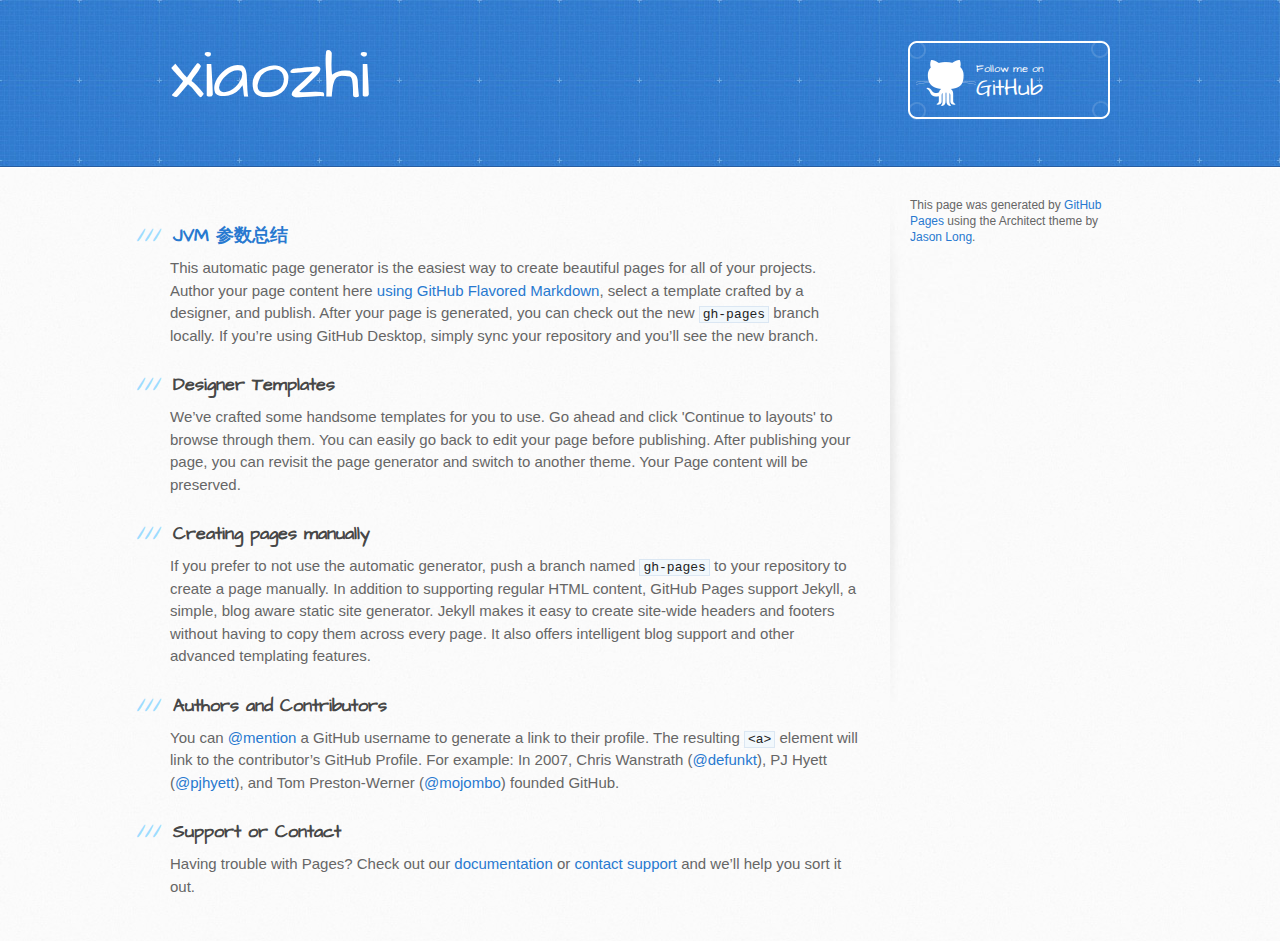
==== index.html @ ee36c2a1 "update jvm parameters" ====
<!DOCTYPE html>
<html>
  <head>
    <meta charset='utf-8'>
    <meta http-equiv="X-UA-Compatible" content="chrome=1">
    <meta name="viewport" content="width=device-width, initial-scale=1, maximum-scale=1">
    <link href='https://fonts.googleapis.com/css?family=Architects+Daughter' rel='stylesheet' type='text/css'>
    <link rel="stylesheet" type="text/css" href="stylesheets/stylesheet.css" media="screen">
    <link rel="stylesheet" type="text/css" href="stylesheets/github-light.css" media="screen">
    <link rel="stylesheet" type="text/css" href="stylesheets/print.css" media="print">

    <!--[if lt IE 9]>
    <script src="//html5shiv.googlecode.com/svn/trunk/html5.js"></script>
    <![endif]-->

    <title>xiaozhi by feshfans</title>
  </head>

  <body>
    <header>
      <div class="inner">
        <h1>xiaozhi</h1>
        <h2></h2>
        <a href="https://github.com/feshfans" class="button"><small>Follow me on</small> GitHub</a>
      </div>
    </header>

    <div id="content-wrapper">
      <div class="inner clearfix">
        <section id="main-content">
          <h3>
<a id="jvm-parameters" href="article/JVM-parameters.html" ></span>JVM 参数总结</a></h3>

<p>This automatic page generator is the easiest way to create beautiful pages for all of your projects. Author your page content here <a href="https://guides.github.com/features/mastering-markdown/">using GitHub Flavored Markdown</a>, select a template crafted by a designer, and publish. After your page is generated, you can check out the new <code>gh-pages</code> branch locally. If you’re using GitHub Desktop, simply sync your repository and you’ll see the new branch.</p>

<h3>
<a id="designer-templates" class="anchor" href="#designer-templates" aria-hidden="true"><span aria-hidden="true" class="octicon octicon-link"></span></a>Designer Templates</h3>

<p>We’ve crafted some handsome templates for you to use. Go ahead and click 'Continue to layouts' to browse through them. You can easily go back to edit your page before publishing. After publishing your page, you can revisit the page generator and switch to another theme. Your Page content will be preserved.</p>

<h3>
<a id="creating-pages-manually" class="anchor" href="#creating-pages-manually" aria-hidden="true"><span aria-hidden="true" class="octicon octicon-link"></span></a>Creating pages manually</h3>

<p>If you prefer to not use the automatic generator, push a branch named <code>gh-pages</code> to your repository to create a page manually. In addition to supporting regular HTML content, GitHub Pages support Jekyll, a simple, blog aware static site generator. Jekyll makes it easy to create site-wide headers and footers without having to copy them across every page. It also offers intelligent blog support and other advanced templating features.</p>

<h3>
<a id="authors-and-contributors" class="anchor" href="#authors-and-contributors" aria-hidden="true"><span aria-hidden="true" class="octicon octicon-link"></span></a>Authors and Contributors</h3>

<p>You can <a href="https://help.github.com/articles/basic-writing-and-formatting-syntax/#mentioning-users-and-teams" class="user-mention">@mention</a> a GitHub username to generate a link to their profile. The resulting <code>&lt;a&gt;</code> element will link to the contributor’s GitHub Profile. For example: In 2007, Chris Wanstrath (<a href="https://github.com/defunkt" class="user-mention">@defunkt</a>), PJ Hyett (<a href="https://github.com/pjhyett" class="user-mention">@pjhyett</a>), and Tom Preston-Werner (<a href="https://github.com/mojombo" class="user-mention">@mojombo</a>) founded GitHub.</p>

<h3>
<a id="support-or-contact" class="anchor" href="#support-or-contact" aria-hidden="true"><span aria-hidden="true" class="octicon octicon-link"></span></a>Support or Contact</h3>

<p>Having trouble with Pages? Check out our <a href="https://help.github.com/pages">documentation</a> or <a href="https://github.com/contact">contact support</a> and we’ll help you sort it out.</p>
        </section>

        <aside id="sidebar">


          <p>This page was generated by <a href="https://pages.github.com">GitHub Pages</a> using the Architect theme by <a href="https://twitter.com/jasonlong">Jason Long</a>.</p>
        </aside>
      </div>
    </div>


  </body>
</html>
---- stylesheets/stylesheet.css ----
/*! normalize.css v3.0.2 | MIT License | git.io/normalize */

/**
 * 1. Set default font family to sans-serif.
 * 2. Prevent iOS text size adjust after orientation change, without disabling
 *    user zoom.
 */

html {
  font-family: sans-serif; /* 1 */
  -webkit-text-size-adjust: 100%; /* 2 */
  -ms-text-size-adjust: 100%; /* 2 */
}

/**
 * Remove default margin.
 */

body {
  margin: 0;
}

/* HTML5 display definitions
   ========================================================================== */

/**
 * Correct `block` display not defined for any HTML5 element in IE 8/9.
 * Correct `block` display not defined for `details` or `summary` in IE 10/11
 * and Firefox.
 * Correct `block` display not defined for `main` in IE 11.
 */

article,
aside,
details,
figcaption,
figure,
footer,
header,
hgroup,
main,
menu,
nav,
section,
summary {
  display: block;
}

/**
 * 1. Correct `inline-block` display not defined in IE 8/9.
 * 2. Normalize vertical alignment of `progress` in Chrome, Firefox, and Opera.
 */

audio,
canvas,
progress,
video {
  display: inline-block; /* 1 */
  vertical-align: baseline; /* 2 */
}

/**
 * Prevent modern browsers from displaying `audio` without controls.
 * Remove excess height in iOS 5 devices.
 */

audio:not([controls]) {
  display: none;
  height: 0;
}

/**
 * Address `[hidden]` styling not present in IE 8/9/10.
 * Hide the `template` element in IE 8/9/11, Safari, and Firefox < 22.
 */

[hidden],
template {
  display: none;
}

/* Links
   ========================================================================== */

/**
 * Remove the gray background color from active links in IE 10.
 */

a {
  background-color: transparent;
}

/**
 * Improve readability when focused and also mouse hovered in all browsers.
 */

a:active,
a:hover {
  outline: 0;
}

/* Text-level semantics
   ========================================================================== */

/**
 * Address styling not present in IE 8/9/10/11, Safari, and Chrome.
 */

abbr[title] {
  border-bottom: 1px dotted;
}

/**
 * Address style set to `bolder` in Firefox 4+, Safari, and Chrome.
 */

b,
strong {
  font-weight: bold;
}

/**
 * Address styling not present in Safari and Chrome.
 */

dfn {
  font-style: italic;
}

/**
 * Address variable `h1` font-size and margin within `section` and `article`
 * contexts in Firefox 4+, Safari, and Chrome.
 */

h1 {
  margin: 0.67em 0;
  font-size: 2em;
}

/**
 * Address styling not present in IE 8/9.
 */

mark {
  color: #000;
  background: #ff0;
}

/**
 * Address inconsistent and variable font size in all browsers.
 */

small {
  font-size: 80%;
}

/**
 * Prevent `sub` and `sup` affecting `line-height` in all browsers.
 */

sub,
sup {
  position: relative;
  font-size: 75%;
  line-height: 0;
  vertical-align: baseline;
}

sup {
  top: -0.5em;
}

sub {
  bottom: -0.25em;
}

/* Embedded content
   ========================================================================== */

/**
 * Remove border when inside `a` element in IE 8/9/10.
 */

img {
  border: 0;
}

/**
 * Correct overflow not hidden in IE 9/10/11.
 */

svg:not(:root) {
  overflow: hidden;
}

/* Grouping content
   ========================================================================== */

/**
 * Address margin not present in IE 8/9 and Safari.
 */

figure {
  margin: 1em 40px;
}

/**
 * Address differences between Firefox and other browsers.
 */

hr {
  height: 0;
  -moz-box-sizing: content-box;
  box-sizing: content-box;
}

/**
 * Contain overflow in all browsers.
 */

pre {
  overflow: auto;
}

/**
 * Address odd `em`-unit font size rendering in all browsers.
 */

code,
kbd,
pre,
samp {
  font-family: monospace, monospace;
  font-size: 1em;
}

/* Forms
   ========================================================================== */

/**
 * Known limitation: by default, Chrome and Safari on OS X allow very limited
 * styling of `select`, unless a `border` property is set.
 */

/**
 * 1. Correct color not being inherited.
 *    Known issue: affects color of disabled elements.
 * 2. Correct font properties not being inherited.
 * 3. Address margins set differently in Firefox 4+, Safari, and Chrome.
 */

button,
input,
optgroup,
select,
textarea {
  margin: 0; /* 3 */
  font: inherit; /* 2 */
  color: inherit; /* 1 */
}

/**
 * Address `overflow` set to `hidden` in IE 8/9/10/11.
 */

button {
  overflow: visible;
}

/**
 * Address inconsistent `text-transform` inheritance for `button` and `select`.
 * All other form control elements do not inherit `text-transform` values.
 * Correct `button` style inheritance in Firefox, IE 8/9/10/11, and Opera.
 * Correct `select` style inheritance in Firefox.
 */

button,
select {
  text-transform: none;
}

/**
 * 1. Avoid the WebKit bug in Android 4.0.* where (2) destroys native `audio`
 *    and `video` controls.
 * 2. Correct inability to style clickable `input` types in iOS.
 * 3. Improve usability and consistency of cursor style between image-type
 *    `input` and others.
 */

button,
html input[type="button"], /* 1 */
input[type="reset"],
input[type="submit"] {
  -webkit-appearance: button; /* 2 */
  cursor: pointer; /* 3 */
}

/**
 * Re-set default cursor for disabled elements.
 */

button[disabled],
html input[disabled] {
  cursor: default;
}

/**
 * Remove inner padding and border in Firefox 4+.
 */

button::-moz-focus-inner,
input::-moz-focus-inner {
  padding: 0;
  border: 0;
}

/**
 * Address Firefox 4+ setting `line-height` on `input` using `!important` in
 * the UA stylesheet.
 */

input {
  line-height: normal;
}

/**
 * It's recommended that you don't attempt to style these elements.
 * Firefox's implementation doesn't respect box-sizing, padding, or width.
 *
 * 1. Address box sizing set to `content-box` in IE 8/9/10.
 * 2. Remove excess padding in IE 8/9/10.
 */

input[type="checkbox"],
input[type="radio"] {
  box-sizing: border-box; /* 1 */
  padding: 0; /* 2 */
}

/**
 * Fix the cursor style for Chrome's increment/decrement buttons. For certain
 * `font-size` values of the `input`, it causes the cursor style of the
 * decrement button to change from `default` to `text`.
 */

input[type="number"]::-webkit-inner-spin-button,
input[type="number"]::-webkit-outer-spin-button {
  height: auto;
}

/**
 * 1. Address `appearance` set to `searchfield` in Safari and Chrome.
 * 2. Address `box-sizing` set to `border-box` in Safari and Chrome
 *    (include `-moz` to future-proof).
 */

input[type="search"] {
  -webkit-box-sizing: content-box; /* 2 */
  -moz-box-sizing: content-box;
  box-sizing: content-box;
  -webkit-appearance: textfield; /* 1 */
}

/**
 * Remove inner padding and search cancel button in Safari and Chrome on OS X.
 * Safari (but not Chrome) clips the cancel button when the search input has
 * padding (and `textfield` appearance).
 */

input[type="search"]::-webkit-search-cancel-button,
input[type="search"]::-webkit-search-decoration {
  -webkit-appearance: none;
}

/**
 * Define consistent border, margin, and padding.
 */

fieldset {
  padding: 0.35em 0.625em 0.75em;
  margin: 0 2px;
  border: 1px solid #c0c0c0;
}

/**
 * 1. Correct `color` not being inherited in IE 8/9/10/11.
 * 2. Remove padding so people aren't caught out if they zero out fieldsets.
 */

legend {
  padding: 0; /* 2 */
  border: 0; /* 1 */
}

/**
 * Remove default vertical scrollbar in IE 8/9/10/11.
 */

textarea {
  overflow: auto;
}

/**
 * Don't inherit the `font-weight` (applied by a rule above).
 * NOTE: the default cannot safely be changed in Chrome and Safari on OS X.
 */

optgroup {
  font-weight: bold;
}

/* Tables
   ========================================================================== */

/**
 * Remove most spacing between table cells.
 */

table {
  border-spacing: 0;
  border-collapse: collapse;
}

td,
th {
  padding: 0;
}

/* LAYOUT STYLES */
body {
  font-family: 'Helvetica Neue', Helvetica, Arial, serif;
  font-size: 15px;
  font-weight: 400;
  line-height: 1.5;
  color: #666;
  background: #fafafa url(../images/body-bg.jpg) 0 0 repeat;
}

p {
  margin-top: 0;
}

a {
  color: #2879d0;
}
a:hover {
  color: #2268b2;
}

header {
  padding-top: 40px;
  padding-bottom: 40px;
  font-family: 'Architects Daughter', 'Helvetica Neue', Helvetica, Arial, serif;
  background: #2e7bcf url(../images/header-bg.jpg) 0 0 repeat-x;
  border-bottom: solid 1px #275da1;
}

header h1 {
  width: 540px;
  margin-top: 0;
  margin-bottom: 0.2em;
  font-size: 72px;
  font-weight: normal;
  line-height: 1;
  color: #fff;
  letter-spacing: -1px;
}

header h2 {
  width: 540px;
  margin-top: 0;
  margin-bottom: 0;
  font-size: 26px;
  font-weight: normal;
  line-height: 1.3;
  color: #9ddcff;
  letter-spacing: 0;
}

.inner {
  position: relative;
  width: 940px;
  margin: 0 auto;
}

#content-wrapper {
  padding-top: 30px;
  border-top: solid 1px #fff;
}

#main-content {
  float: left;
  width: 690px;
}

#main-content img {
  max-width: 100%;
}

aside#sidebar {
  float: right;
  width: 200px;
  min-height: 504px;
  padding-left: 20px;
  font-size: 12px;
  line-height: 1.3;
  background: transparent url(../images/sidebar-bg.jpg) 0 0 no-repeat;
}

aside#sidebar p.repo-owner,
aside#sidebar p.repo-owner a {
  font-weight: bold;
}

#downloads {
  margin-bottom: 40px;
}

a.button {
  width: 134px;
  height: 58px;
  padding-top: 22px;
  padding-left: 68px;
  font-family: 'Architects Daughter', 'Helvetica Neue', Helvetica, Arial, serif;
  font-size: 23px;
  line-height: 1.2;
  color: #fff;
}
a.button small {
  display: block;
  font-size: 11px;
}
header a.button {
  position: absolute;
  top: 0;
  right: 0;
  background: transparent url(../images/github-button.png) 0 0 no-repeat;
}
aside a.button {
  display: block;
  width: 138px;
  padding-left: 64px;
  margin-bottom: 20px;
  font-size: 21px;
  background: transparent url(../images/download-button.png) 0 0 no-repeat;
}

code, pre {
  margin-bottom: 30px;
  font-family: Monaco, "Bitstream Vera Sans Mono", "Lucida Console", Terminal, monospace;
  font-size: 13px;
  color: #222;
}

code {
  padding: 0 3px;
  background-color: #f2f8fc;
  border: solid 1px #dbe7f3;
}

pre {
  padding: 20px;
  overflow: auto;
  text-shadow: none;
  background: #fff;
  border: solid 1px #f2f2f2;
}
pre code {
  padding: 0;
  color: #2879d0;
  background-color: #fff;
  border: none;
}

ul, ol, dl {
  margin-bottom: 20px;
}


/* COMMON STYLES */

hr {
  height: 0;
  margin-top: 1em;
  margin-bottom: 1em;
  border: 0;
  border-top: solid 1px #ddd;
}

table {
  width: 100%;
  border: 1px solid #ebebeb;
}

th {
  font-weight: 500;
}

td {
  font-weight: 300;
  text-align: center;
  border: 1px solid #ebebeb;
}

form {
  padding: 20px;
  background: #f2f2f2;

}


/* GENERAL ELEMENT TYPE STYLES */

#main-content h1 {
  margin-top: 0;
  margin-bottom: 0;
  font-family: 'Architects Daughter', 'Helvetica Neue', Helvetica, Arial, serif;
  font-size: 2.8em;
  font-weight: normal;
  color: #474747;
  text-indent: 6px;
  letter-spacing: -1px;
}

#main-content h1:before {
  padding-right: 0.3em;
  margin-left: -0.9em;
  color: #9ddcff;
  content: "/";
}

#main-content h2 {
  margin-bottom: 8px;
  font-family: 'Architects Daughter', 'Helvetica Neue', Helvetica, Arial, serif;
  font-size: 22px;
  font-weight: bold;
  color: #474747;
  text-indent: 4px;
}
#main-content h2:before {
  padding-right: 0.3em;
  margin-left: -1.5em;
  content: "//";
  color: #9ddcff;
}

#main-content h3 {
  margin-top: 24px;
  margin-bottom: 8px;
  font-family: 'Architects Daughter', 'Helvetica Neue', Helvetica, Arial, serif;
  font-size: 18px;
  font-weight: bold;
  color: #474747;
  text-indent: 3px;
}

#main-content h3:before {
  padding-right: 0.3em;
  margin-left: -2em;
  content: "///";
  color: #9ddcff;
}

#main-content h4 {
  margin-bottom: 8px;
  font-family: 'Architects Daughter', 'Helvetica Neue', Helvetica, Arial, serif;
  font-size: 15px;
  font-weight: bold;
  color: #474747;
  text-indent: 3px;
}

h4:before {
  padding-right: 0.3em;
  margin-left: -2.8em;
  content: "////";
  color: #9ddcff;
}

#main-content h5 {
  margin-bottom: 8px;
  font-family: 'Architects Daughter', 'Helvetica Neue', Helvetica, Arial, serif;
  font-size: 14px;
  color: #474747;
  text-indent: 3px;
}
h5:before {
  padding-right: 0.3em;
  margin-left: -3.2em;
  content: "/////";
  color: #9ddcff;
}

#main-content h6 {
  margin-bottom: 8px;
  font-family: 'Architects Daughter', 'Helvetica Neue', Helvetica, Arial, serif;
  font-size: .8em;
  color: #474747;
  text-indent: 3px;
}
h6:before {
  padding-right: 0.3em;
  margin-left: -3.7em;
  content: "//////";
  color: #9ddcff;
}

p {
  margin-bottom: 20px;
}

a {
  text-decoration: none;
}

p a {
  font-weight: 400;
}

blockquote {
  padding: 0 0 0 30px;
  margin-bottom: 20px;
  font-size: 1.6em;
  border-left: 10px solid #e9e9e9;
}

ul {
  list-style-position: inside;
  list-style: disc;
  padding-left: 20px;
}

ol {
  list-style-position: inside;
  list-style: decimal;
  padding-left: 3px;
}

dl dd {
  font-style: italic;
  font-weight: 100;
}

footer {
  padding-top: 20px;
  padding-bottom: 30px;
  margin-top: 40px;
  font-size: 13px;
  color: #aaa;
  background: transparent url('../images/hr.png') 0 0 no-repeat;
}

footer a {
  color: #666;
}
footer a:hover {
  color: #444;
}

/* MISC */
.clearfix:after {
  display: block;
  height: 0;
  clear: both;
  visibility: hidden;
  content: '.';
}

.clearfix {display: inline-block;}
* html .clearfix {height: 1%;}
.clearfix {display: block;}

/* #Media Queries
================================================== */

/* Smaller than standard 960 (devices and browsers) */
@media only screen and (max-width: 959px) { }

/* Tablet Portrait size to standard 960 (devices and browsers) */
@media only screen and (min-width: 768px) and (max-width: 959px) {
  .inner {
    width: 740px;
  }
  header h1, header h2 {
    width: 340px;
  }
  header h1 {
    font-size: 60px;
  }
  header h2 {
    font-size: 30px;
  }
  #main-content {
    width: 490px;
  }
  #main-content h1:before,
  #main-content h2:before,
  #main-content h3:before,
  #main-content h4:before,
  #main-content h5:before,
  #main-content h6:before {
    padding-right: 0;
    margin-left: 0;
    content: none;
  }
}

/* All Mobile Sizes (devices and browser) */
@media only screen and (max-width: 767px) {
  .inner {
    width: 93%;
  }
  header {
    padding: 20px 0;
  }
  header .inner {
    position: relative;
  }
  header h1, header h2 {
    width: 100%;
  }
  header h1 {
    font-size: 48px;
  }
  header h2 {
    font-size: 24px;
  }
  header a.button {
    position: relative;
    display: inline-block;
    width: auto;
    height: auto;
    padding: 5px 10px;
    margin-top: 15px;
    font-size: 13px;
    line-height: 1;
    color: #2879d0;
    text-align: center;
    background-color: #9ddcff;
    background-image: none;
    border-radius: 5px;
    -moz-border-radius: 5px;
    -webkit-border-radius: 5px;
  }
  header a.button small {
    display: inline;
    font-size: 13px;
  }
  #main-content,
  aside#sidebar {
    float: none;
    width: 100% ! important;
  }
  aside#sidebar {
    min-height: 0;
    padding: 20px 0;
    margin-top: 20px;
    background-image: none;
    border-top: solid 1px #ddd;
  }
  aside#sidebar a.button {
    display: none;
  }
  #main-content h1:before,
  #main-content h2:before,
  #main-content h3:before,
  #main-content h4:before,
  #main-content h5:before,
  #main-content h6:before {
    padding-right: 0;
    margin-left: 0;
    content: none;
  }
}

/* Mobile Landscape Size to Tablet Portrait (devices and browsers) */
@media only screen and (min-width: 480px) and (max-width: 767px) { }

/* Mobile Portrait Size to Mobile Landscape Size (devices and browsers) */
@media only screen and (max-width: 479px) { }
---- stylesheets/github-light.css ----
/*
The MIT License (MIT)

Copyright (c) 2015 GitHub, Inc.

Permission is hereby granted, free of charge, to any person obtaining a copy
of this software and associated documentation files (the "Software"), to deal
in the Software without restriction, including without limitation the rights
to use, copy, modify, merge, publish, distribute, sublicense, and/or sell
copies of the Software, and to permit persons to whom the Software is
furnished to do so, subject to the following conditions:

The above copyright notice and this permission notice shall be included in all
copies or substantial portions of the Software.

THE SOFTWARE IS PROVIDED "AS IS", WITHOUT WARRANTY OF ANY KIND, EXPRESS OR
IMPLIED, INCLUDING BUT NOT LIMITED TO THE WARRANTIES OF MERCHANTABILITY,
FITNESS FOR A PARTICULAR PURPOSE AND NONINFRINGEMENT. IN NO EVENT SHALL THE
AUTHORS OR COPYRIGHT HOLDERS BE LIABLE FOR ANY CLAIM, DAMAGES OR OTHER
LIABILITY, WHETHER IN AN ACTION OF CONTRACT, TORT OR OTHERWISE, ARISING FROM,
OUT OF OR IN CONNECTION WITH THE SOFTWARE OR THE USE OR OTHER DEALINGS IN THE
SOFTWARE.

*/

.pl-c /* comment */ {
  color: #969896;
}

.pl-c1      /* constant, markup.raw, meta.diff.header, meta.module-reference, meta.property-name, support, support.constant, support.variable, variable.other.constant */,
.pl-s .pl-v /* string variable */ {
  color: #0086b3;
}

.pl-e  /* entity */,
.pl-en /* entity.name */ {
  color: #795da3;
}

.pl-s .pl-s1 /* string source */,
.pl-smi      /* storage.modifier.import, storage.modifier.package, storage.type.java, variable.other, variable.parameter.function */ {
  color: #333;
}

.pl-ent /* entity.name.tag */ {
  color: #63a35c;
}

.pl-k /* keyword, storage, storage.type */ {
  color: #a71d5d;
}

.pl-pds              /* punctuation.definition.string, string.regexp.character-class */,
.pl-s                /* string */,
.pl-s .pl-pse .pl-s1 /* string punctuation.section.embedded source */,
.pl-sr               /* string.regexp */,
.pl-sr .pl-cce       /* string.regexp constant.character.escape */,
.pl-sr .pl-sra       /* string.regexp string.regexp.arbitrary-repitition */,
.pl-sr .pl-sre       /* string.regexp source.ruby.embedded */ {
  color: #183691;
}

.pl-v /* variable */ {
  color: #ed6a43;
}

.pl-id /* invalid.deprecated */ {
  color: #b52a1d;
}

.pl-ii /* invalid.illegal */ {
  background-color: #b52a1d;
  color: #f8f8f8;
}

.pl-sr .pl-cce /* string.regexp constant.character.escape */ {
  color: #63a35c;
  font-weight: bold;
}

.pl-ml /* markup.list */ {
  color: #693a17;
}

.pl-mh        /* markup.heading */,
.pl-mh .pl-en /* markup.heading entity.name */,
.pl-ms        /* meta.separator */ {
  color: #1d3e81;
  font-weight: bold;
}

.pl-mq /* markup.quote */ {
  color: #008080;
}

.pl-mi /* markup.italic */ {
  color: #333;
  font-style: italic;
}

.pl-mb /* markup.bold */ {
  color: #333;
  font-weight: bold;
}

.pl-md /* markup.deleted, meta.diff.header.from-file */ {
  background-color: #ffecec;
  color: #bd2c00;
}

.pl-mi1 /* markup.inserted, meta.diff.header.to-file */ {
  background-color: #eaffea;
  color: #55a532;
}

.pl-mdr /* meta.diff.range */ {
  color: #795da3;
  font-weight: bold;
}

.pl-mo /* meta.output */ {
  color: #1d3e81;
}
---- stylesheets/print.css ----
html, body, div, span, applet, object, iframe,
h1, h2, h3, h4, h5, h6, p, blockquote, pre,
a, abbr, acronym, address, big, cite, code,
del, dfn, em, img, ins, kbd, q, s, samp,
small, strike, strong, sub, sup, tt, var,
b, u, i, center,
dl, dt, dd, ol, ul, li,
fieldset, form, label, legend,
table, caption, tbody, tfoot, thead, tr, th, td,
article, aside, canvas, details, embed,
figure, figcaption, footer, header, hgroup,
menu, nav, output, ruby, section, summary,
time, mark, audio, video {
  padding: 0;
  margin: 0;
  font: inherit;
  font-size: 100%;
  vertical-align: baseline;
  border: 0;
}
/* HTML5 display-role reset for older browsers */
article, aside, details, figcaption, figure,
footer, header, hgroup, menu, nav, section {
  display: block;
}
body {
  line-height: 1;
}
ol, ul {
  list-style: none;
}
blockquote, q {
  quotes: none;
}
blockquote:before, blockquote:after,
q:before, q:after {
  content: '';
  content: none;
}
table {
  border-spacing: 0;
  border-collapse: collapse;
}
body {
  font-family: 'Helvetica Neue', Helvetica, Arial, serif;
  font-size: 13px;
  line-height: 1.5;
  color: #000;
}

a {
  font-weight: bold;
  color: #d5000d;
}

header {
  padding-top: 35px;
  padding-bottom: 10px;
}

header h1 {
  font-size: 48px;
  font-weight: bold;
  line-height: 1.2;
  color: #303030;
  letter-spacing: -1px;
}

header h2 {
  font-size: 24px;
  font-weight: normal;
  line-height: 1.3;
  color: #aaa;
  letter-spacing: -1px;
}
#downloads {
  display: none;
}
#main_content {
  padding-top: 20px;
}

code, pre {
  margin-bottom: 30px;
  font-family: Monaco, "Bitstream Vera Sans Mono", "Lucida Console", Terminal;
  font-size: 12px;
  color: #222;
}

code {
  padding: 0 3px;
}

pre {
  padding: 20px;
  overflow: auto;
  border: solid 1px #ddd;
}
pre code {
  padding: 0;
}

ul, ol, dl {
  margin-bottom: 20px;
}


/* COMMON STYLES */

table {
  width: 100%;
  border: 1px solid #ebebeb;
}

th {
  font-weight: 500;
}

td {
  font-weight: 300;
  text-align: center;
  border: 1px solid #ebebeb;
}

form {
  padding: 20px;
  background: #f2f2f2;

}


/* GENERAL ELEMENT TYPE STYLES */

h1 {
  font-size: 2.8em;
}

h2 {
  margin-bottom: 8px;
  font-size: 22px;
  font-weight: bold;
  color: #303030;
}

h3 {
  margin-bottom: 8px;
  font-size: 18px;
  font-weight: bold;
  color: #d5000d;
}

h4 {
  font-size: 16px;
  font-weight: bold;
  color: #303030;
}

h5 {
  font-size: 1em;
  color: #303030;
}

h6 {
  font-size: .8em;
  color: #303030;
}

p {
  margin-bottom: 20px;
  font-weight: 300;
}

a {
  text-decoration: none;
}

p a {
  font-weight: 400;
}

blockquote {
  padding: 0 0 0 30px;
  margin-bottom: 20px;
  font-size: 1.6em;
  border-left: 10px solid #e9e9e9;
}

ul li {
  padding-left: 20px;
  list-style-position: inside;
  list-style: disc;
}

ol li {
  padding-left: 3px;
  list-style-position: inside;
  list-style: decimal;
}

dl dd {
  font-style: italic;
  font-weight: 100;
}

footer {
  padding-top: 20px;
  padding-bottom: 30px;
  margin-top: 40px;
  font-size: 13px;
  color: #aaa;
}

footer a {
  color: #666;
}

/* MISC */
.clearfix:after {
  display: block;
  height: 0;
  clear: both;
  visibility: hidden;
  content: '.';
}

.clearfix {display: inline-block;}
* html .clearfix {height: 1%;}
.clearfix {display: block;}
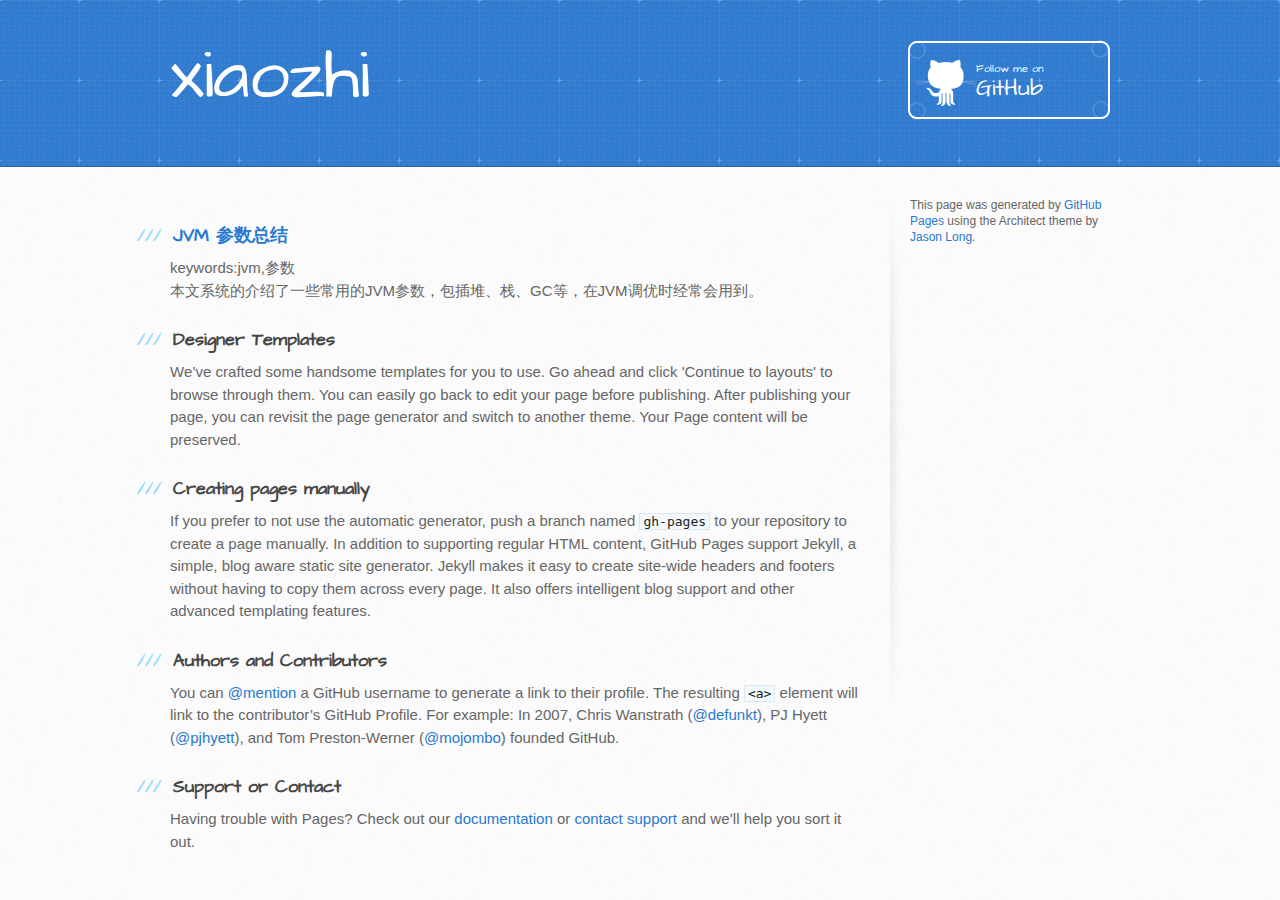
==== commit 82376994: "update jvm parameters" ====
--- a/index.html
+++ b/index.html
@@ -31,7 +31,11 @@
           <h3>
 <a id="jvm-parameters" href="article/JVM-parameters.html" ></span>JVM 参数总结</a></h3>
 
-<p>This automatic page generator is the easiest way to create beautiful pages for all of your projects. Author your page content here <a href="https://guides.github.com/features/mastering-markdown/">using GitHub Flavored Markdown</a>, select a template crafted by a designer, and publish. After your page is generated, you can check out the new <code>gh-pages</code> branch locally. If you’re using GitHub Desktop, simply sync your repository and you’ll see the new branch.</p>
+<p>
+  keywords:jvm,参数<br>
+  本文系统的介绍了一些常用的JVM参数，包插堆、栈、GC等，在JVM调优时经常会用到。
+
+</p>
 
 <h3>
 <a id="designer-templates" class="anchor" href="#designer-templates" aria-hidden="true"><span aria-hidden="true" class="octicon octicon-link"></span></a>Designer Templates</h3>
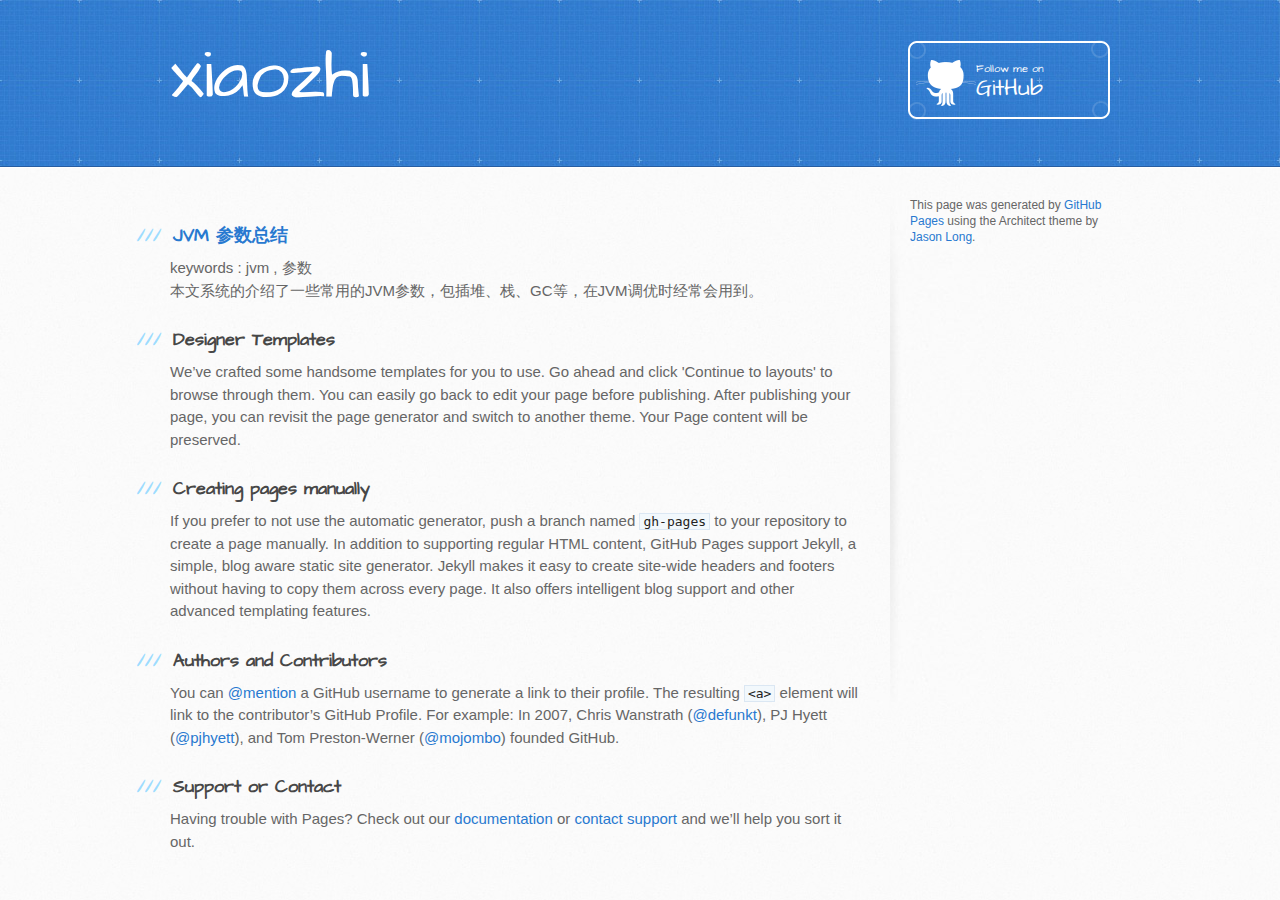
==== commit 6973013b: "update jvm parameters" ====
--- a/index.html
+++ b/index.html
@@ -32,7 +32,7 @@
 <a id="jvm-parameters" href="article/JVM-parameters.html" ></span>JVM 参数总结</a></h3>
 
 <p>
-  keywords:jvm,参数<br>
+  keywords : jvm , 参数<br>
   本文系统的介绍了一些常用的JVM参数，包插堆、栈、GC等，在JVM调优时经常会用到。
 
 </p>
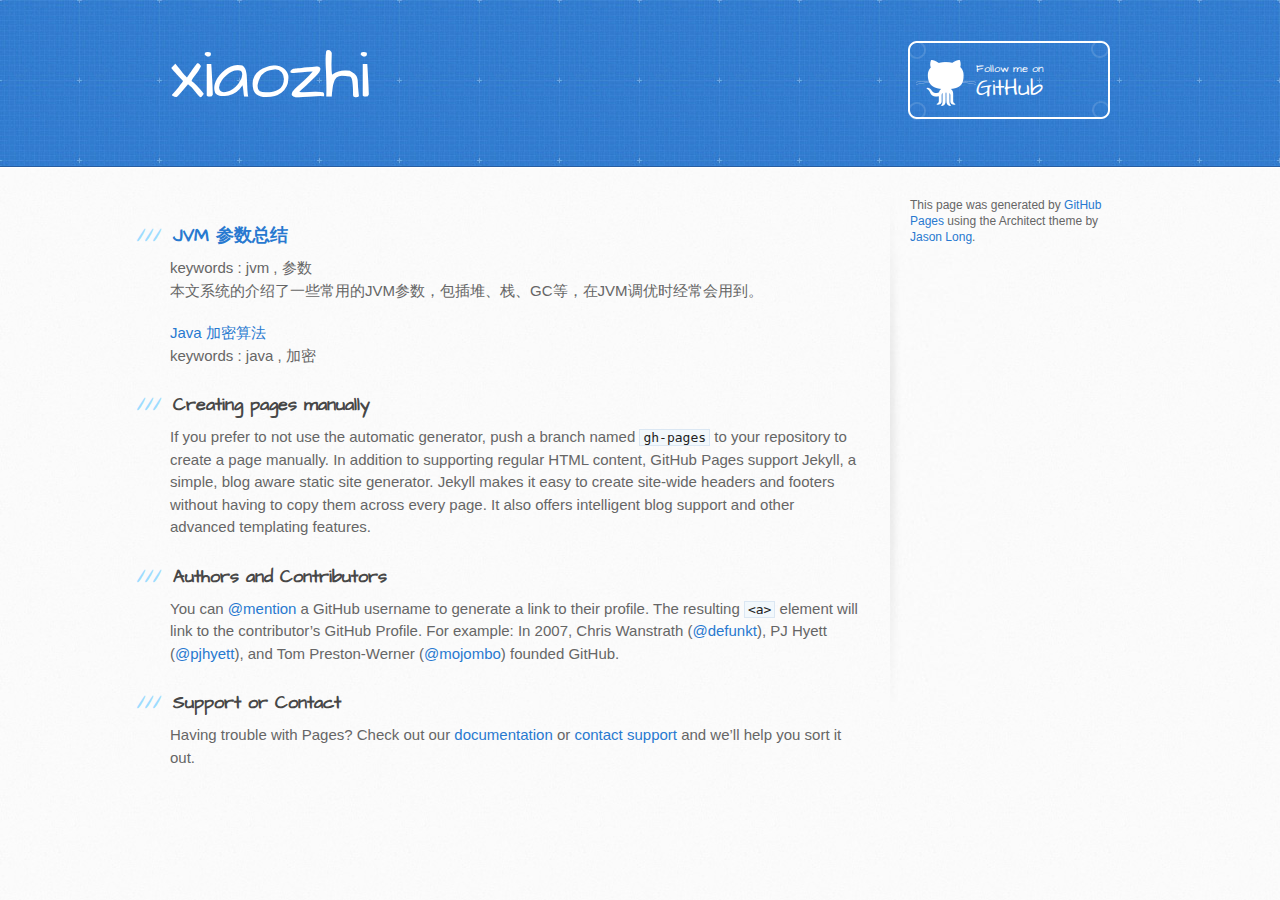
==== commit 4844cd13: "add files" ====
--- a/index.html
+++ b/index.html
@@ -16,7 +16,7 @@
     <title>xiaozhi by feshfans</title>
   </head>
 
-  <body>
+  <body >
     <header>
       <div class="inner">
         <h1>xiaozhi</h1>
@@ -37,10 +37,13 @@
 
 </p>
 
-<h3>
-<a id="designer-templates" class="anchor" href="#designer-templates" aria-hidden="true"><span aria-hidden="true" class="octicon octicon-link"></span></a>Designer Templates</h3>
+<a  href="article/Java 加密算法.html" ></span>Java 加密算法</a></h3>
 
-<p>We’ve crafted some handsome templates for you to use. Go ahead and click 'Continue to layouts' to browse through them. You can easily go back to edit your page before publishing. After publishing your page, you can revisit the page generator and switch to another theme. Your Page content will be preserved.</p>
+<p>
+  keywords : java , 加密<br>
+
+
+</p>
 
 <h3>
 <a id="creating-pages-manually" class="anchor" href="#creating-pages-manually" aria-hidden="true"><span aria-hidden="true" class="octicon octicon-link"></span></a>Creating pages manually</h3>
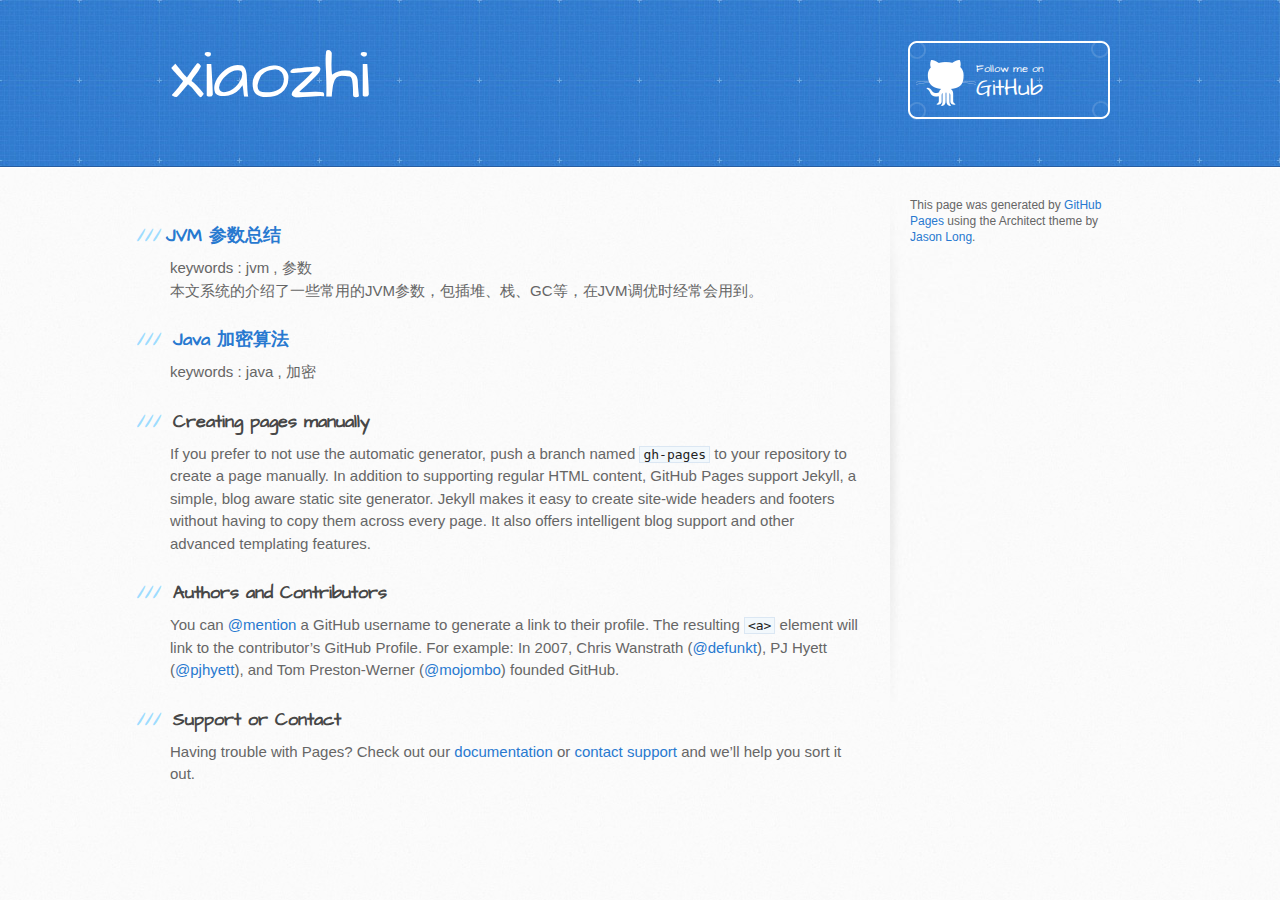
==== commit d371b1d6: "update css" ====
--- a/index.html
+++ b/index.html
@@ -28,21 +28,20 @@
     <div id="content-wrapper">
       <div class="inner clearfix">
         <section id="main-content">
-          <h3>
-<a id="jvm-parameters" href="article/JVM-parameters.html" ></span>JVM 参数总结</a></h3>
+          
+<h3><a id="jvm-parameters" href="article/JVM-parameters.html" ></span>JVM 参数总结</a></h3>
 
 <p>
   keywords : jvm , 参数<br>
   本文系统的介绍了一些常用的JVM参数，包插堆、栈、GC等，在JVM调优时经常会用到。
-
 </p>
 
+<h3>
 <a  href="article/Java 加密算法.html" ></span>Java 加密算法</a></h3>
+</h3>
 
 <p>
   keywords : java , 加密<br>
-
-
 </p>
 
 <h3>
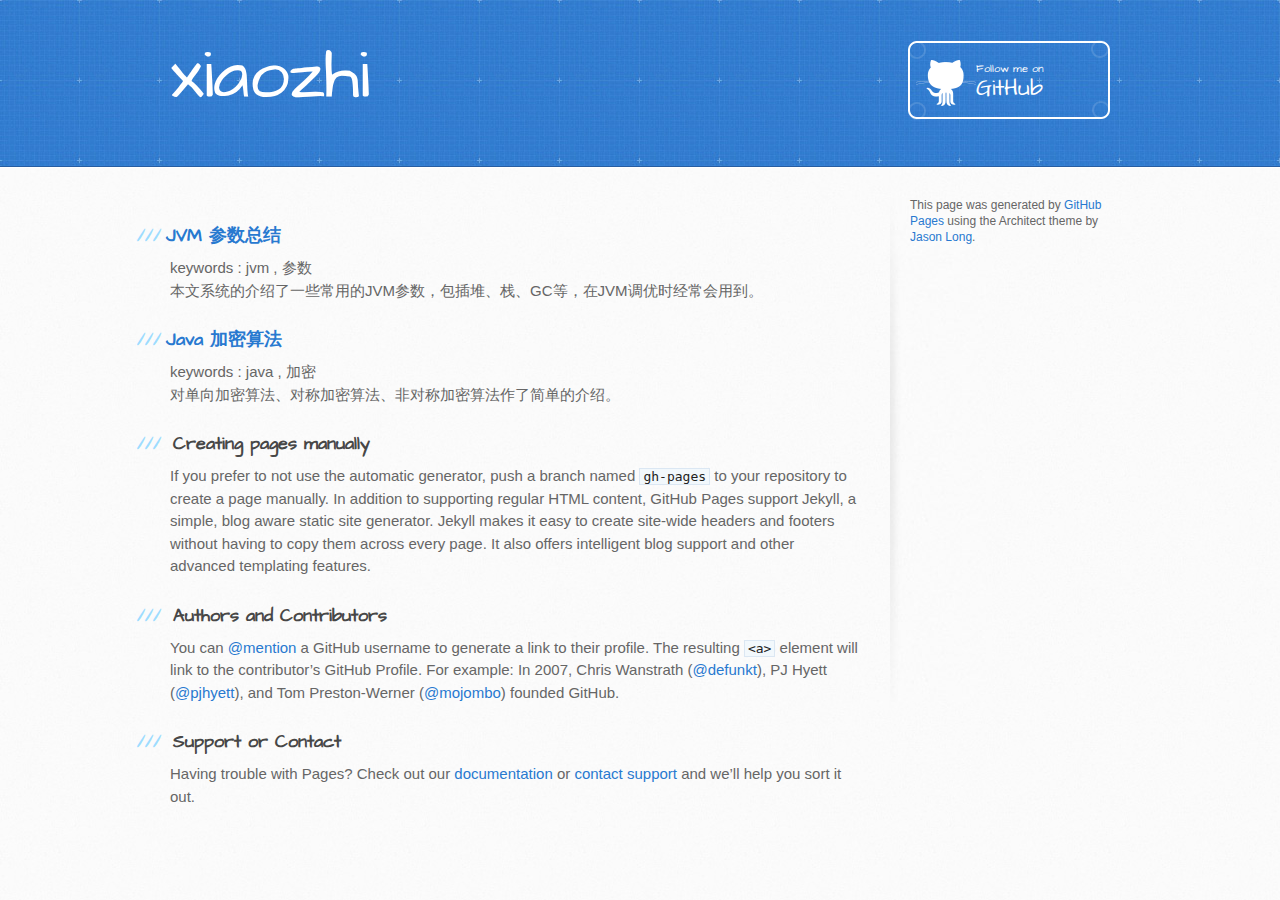
==== commit 3c000504: "update article" ====
--- a/index.html
+++ b/index.html
@@ -30,19 +30,19 @@
         <section id="main-content">
           
 <h3><a id="jvm-parameters" href="article/JVM-parameters.html" ></span>JVM 参数总结</a></h3>
-
 <p>
   keywords : jvm , 参数<br>
   本文系统的介绍了一些常用的JVM参数，包插堆、栈、GC等，在JVM调优时经常会用到。
 </p>
 
-<h3>
-<a  href="article/Java 加密算法.html" ></span>Java 加密算法</a></h3>
-</h3>
-
+<div>
+<h3><a  href="article/Java 加密算法.html" ></span>Java 加密算法</a></h3>
 <p>
   keywords : java , 加密<br>
+  对单向加密算法、对称加密算法、非对称加密算法作了简单的介绍。
 </p>
+</div>
+
 
 <h3>
 <a id="creating-pages-manually" class="anchor" href="#creating-pages-manually" aria-hidden="true"><span aria-hidden="true" class="octicon octicon-link"></span></a>Creating pages manually</h3>
